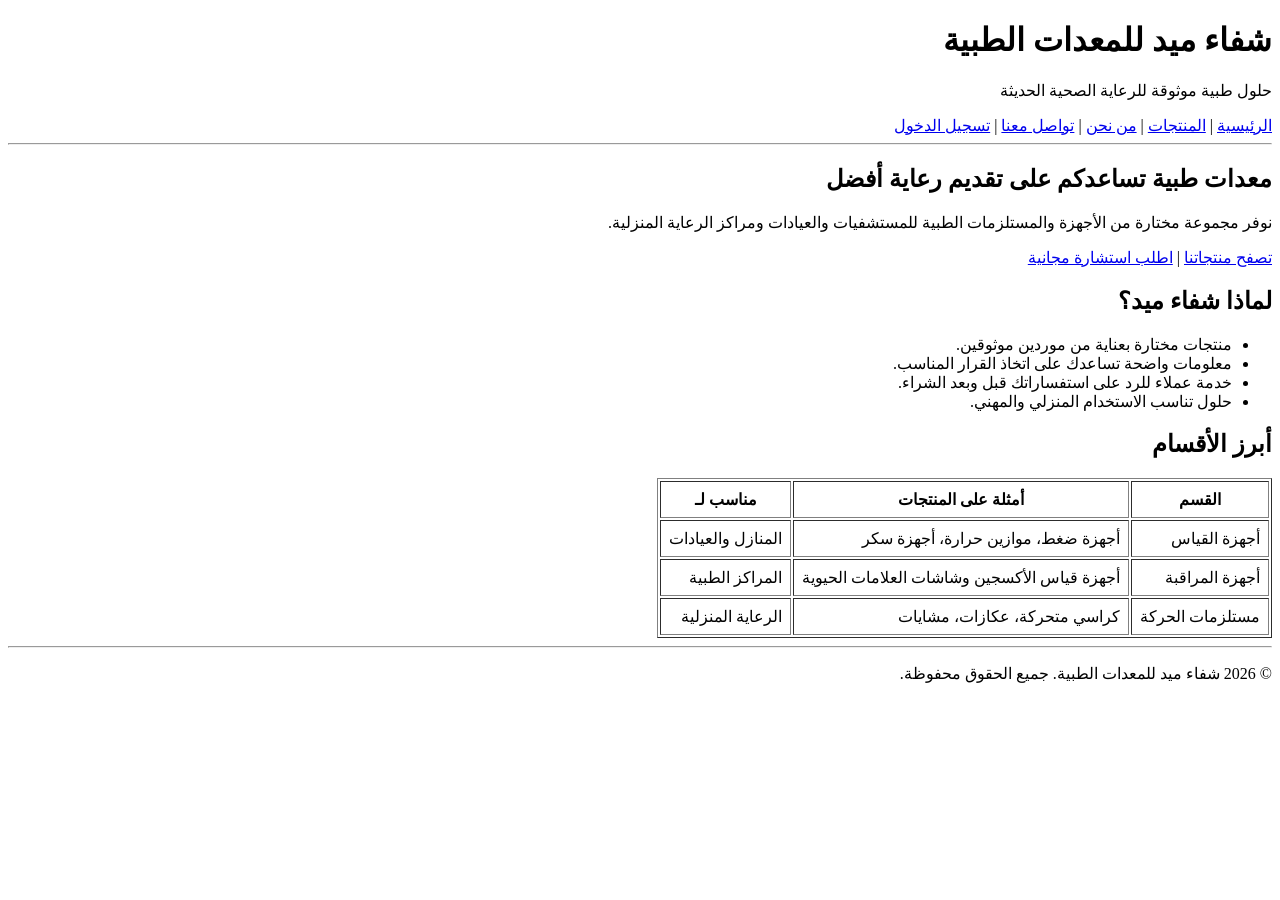
==== index.html @ 85e367d7 "Add files via upload" ====
<!DOCTYPE html>
<html lang="ar" dir="rtl">
<head>
  <meta charset="UTF-8">
  <meta name="viewport" content="width=device-width, initial-scale=1.0">
  <title>شفاء ميد | الرئيسية</title>
</head>
<body>
  <header>
    <h1>شفاء ميد للمعدات الطبية</h1>
    <p>حلول طبية موثوقة للرعاية الصحية الحديثة</p>
    <nav aria-label="التنقل الرئيسي">
      <a href="index.html">الرئيسية</a> |
      <a href="products.html">المنتجات</a> |
      <a href="about.html">من نحن</a> |
      <a href="contact.html">تواصل معنا</a> |
      <a href="login.html">تسجيل الدخول</a>
    </nav>
  </header>
  <hr>

  <main>
    <section>
      <h2>معدات طبية تساعدكم على تقديم رعاية أفضل</h2>
      <p>نوفر مجموعة مختارة من الأجهزة والمستلزمات الطبية للمستشفيات والعيادات ومراكز الرعاية المنزلية.</p>
      <p><a href="products.html">تصفح منتجاتنا</a> | <a href="contact.html">اطلب استشارة مجانية</a></p>
    </section>

    <section>
      <h2>لماذا شفاء ميد؟</h2>
      <ul>
        <li>منتجات مختارة بعناية من موردين موثوقين.</li>
        <li>معلومات واضحة تساعدك على اتخاذ القرار المناسب.</li>
        <li>خدمة عملاء للرد على استفساراتك قبل وبعد الشراء.</li>
        <li>حلول تناسب الاستخدام المنزلي والمهني.</li>
      </ul>
    </section>

    <section>
      <h2>أبرز الأقسام</h2>
      <table border="1" cellpadding="8">
        <thead>
          <tr><th>القسم</th><th>أمثلة على المنتجات</th><th>مناسب لـ</th></tr>
        </thead>
        <tbody>
          <tr><td>أجهزة القياس</td><td>أجهزة ضغط، موازين حرارة، أجهزة سكر</td><td>المنازل والعيادات</td></tr>
          <tr><td>أجهزة المراقبة</td><td>أجهزة قياس الأكسجين وشاشات العلامات الحيوية</td><td>المراكز الطبية</td></tr>
          <tr><td>مستلزمات الحركة</td><td>كراسي متحركة، عكازات، مشايات</td><td>الرعاية المنزلية</td></tr>
        </tbody>
      </table>
    </section>
  </main>

  <hr>
  <footer>
    <p>© 2026 شفاء ميد للمعدات الطبية. جميع الحقوق محفوظة.</p>
  </footer>
</body>
</html>
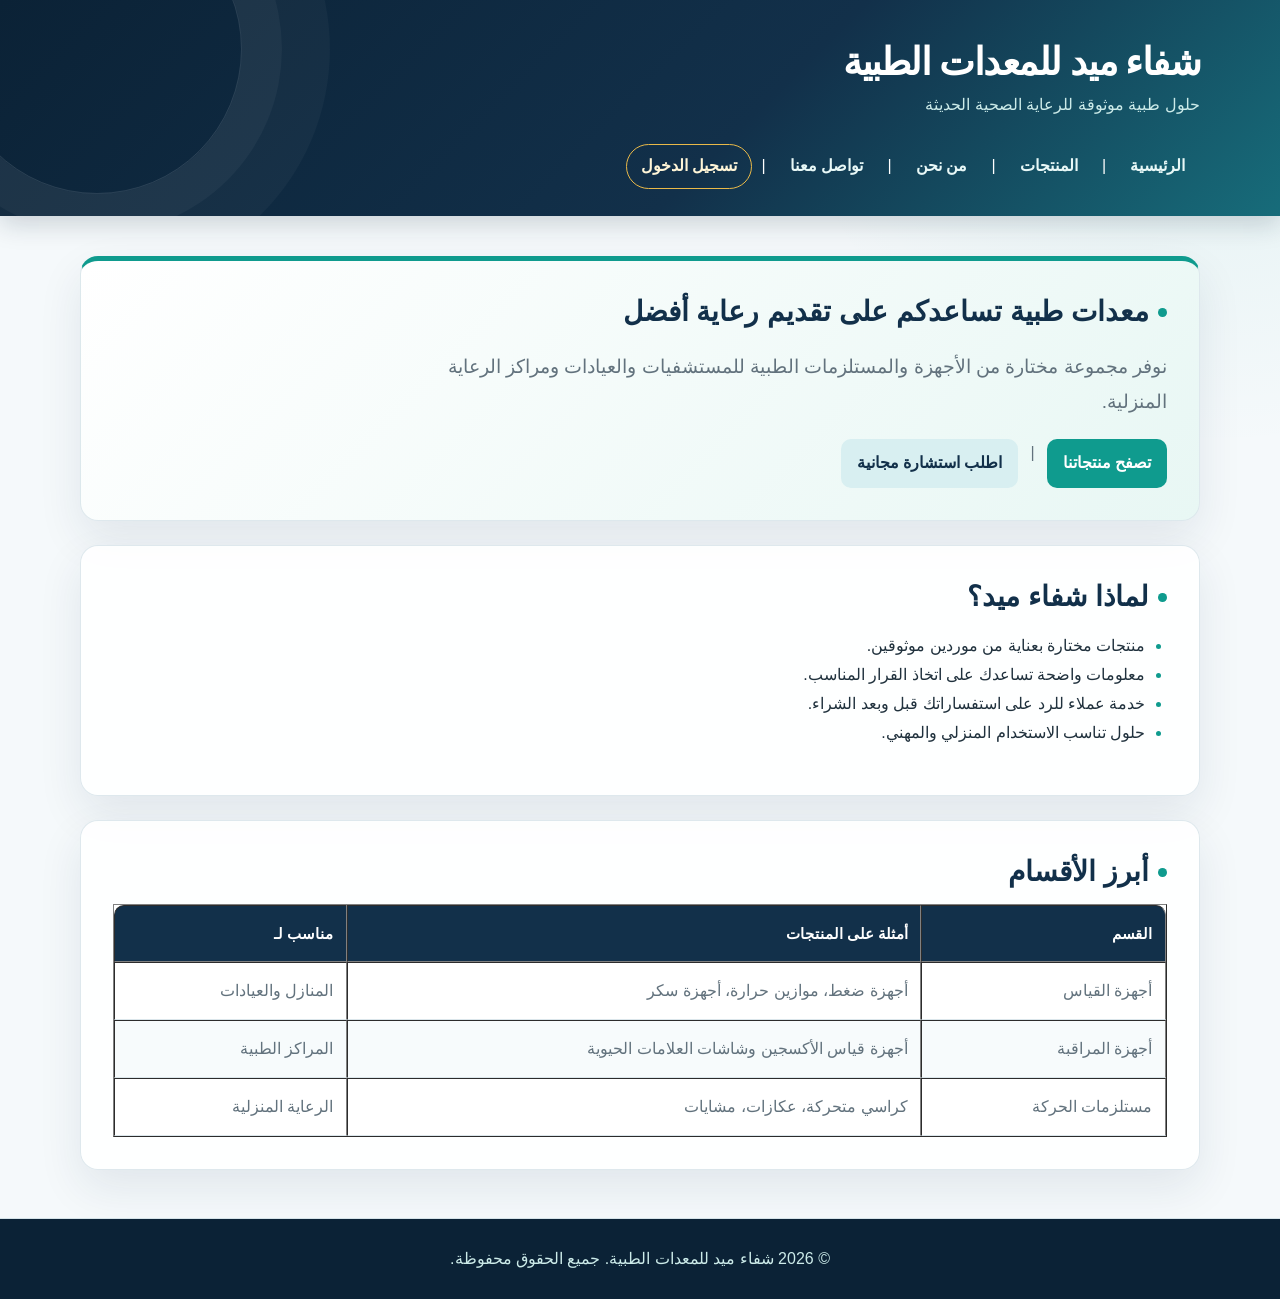
==== commit 94b4ba7c: "Update index.html" ====
--- a/index.html
+++ b/index.html
@@ -4,6 +4,8 @@
   <meta charset="UTF-8">
   <meta name="viewport" content="width=device-width, initial-scale=1.0">
   <title>شفاء ميد | الرئيسية</title>
+  <link rel="stylesheet" href="styles.css">
+</head>
 </head>
 <body>
   <header>
--- a/styles.css
+++ b/styles.css
@@ -0,0 +1,516 @@
+/* =========================================================
+   شفاء ميد | Medical Equipment Website
+   المرحلة الثانية: CSS
+   تصميم متجاوب للهواتف والأجهزة اللوحية وأجهزة الكمبيوتر
+   ========================================================= */
+
+:root {
+  --navy: #12304a;
+  --navy-deep: #0b2236;
+  --teal: #0f9b8e;
+  --teal-dark: #08766d;
+  --mint: #e8f7f4;
+  --sky: #edf7fb;
+  --gold: #e9b949;
+  --ink: #20313d;
+  --muted: #62727d;
+  --line: #dbe6eb;
+  --surface: #ffffff;
+  --background: #f5f9fb;
+  --shadow: 0 18px 45px rgba(18, 48, 74, 0.09);
+  --radius: 18px;
+}
+
+/* أساسيات */
+* {
+  box-sizing: border-box;
+}
+
+html {
+  scroll-behavior: smooth;
+}
+
+body {
+  margin: 0;
+  color: var(--ink);
+  background:
+    radial-gradient(circle at 95% 0%, rgba(15, 155, 142, 0.09), transparent 28rem),
+    var(--background);
+  font-family: Tahoma, Arial, "Noto Sans Arabic", sans-serif;
+  font-size: 16px;
+  line-height: 1.8;
+}
+
+::selection {
+  color: var(--surface);
+  background: var(--teal);
+}
+
+/* رأس الموقع والتنقل */
+header {
+  position: relative;
+  overflow: hidden;
+  padding: 2.4rem max(1.25rem, calc((100% - 1120px) / 2)) 1.7rem;
+  color: var(--surface);
+  background: linear-gradient(135deg, var(--navy-deep), var(--navy) 58%, #176c7a);
+  box-shadow: 0 8px 25px rgba(11, 34, 54, 0.18);
+}
+
+header::after {
+  position: absolute;
+  top: -6rem;
+  left: -3rem;
+  width: 18rem;
+  height: 18rem;
+  border: 1px solid rgba(255, 255, 255, 0.12);
+  border-radius: 50%;
+  box-shadow: 0 0 0 2.5rem rgba(255, 255, 255, 0.04), 0 0 0 5.5rem rgba(255, 255, 255, 0.03);
+  content: "";
+}
+
+header h1,
+header p,
+header nav {
+  position: relative;
+  z-index: 1;
+  max-width: 1120px;
+  margin-right: auto;
+  margin-left: auto;
+}
+
+header h1 {
+  margin-top: 0;
+  margin-bottom: 0.25rem;
+  color: #ffffff;
+  font-size: clamp(1.65rem, 3vw, 2.55rem);
+  line-height: 1.25;
+  letter-spacing: -0.04em;
+}
+
+header p {
+  margin-top: 0;
+  margin-bottom: 1.5rem;
+  color: #ccebe9;
+  font-size: 1.02rem;
+}
+
+nav {
+  display: flex;
+  flex-wrap: wrap;
+  gap: 0.45rem 0.6rem;
+  align-items: center;
+}
+
+nav a {
+  display: inline-block;
+  padding: 0.45rem 0.85rem;
+  border: 1px solid transparent;
+  border-radius: 999px;
+  color: #e8f8f7;
+  font-weight: 700;
+  text-decoration: none;
+  transition: background-color 180ms ease, border-color 180ms ease, transform 180ms ease;
+}
+
+nav a:hover,
+nav a:focus-visible {
+  border-color: rgba(255, 255, 255, 0.32);
+  background: rgba(255, 255, 255, 0.14);
+  transform: translateY(-1px);
+}
+
+nav a[href="login.html"] {
+  border-color: var(--gold);
+  color: #fff5d7;
+}
+
+hr {
+  display: none;
+}
+
+/* المحتوى */
+main {
+  width: min(1120px, calc(100% - 2.5rem));
+  min-height: 58vh;
+  margin: 2.5rem auto;
+}
+
+main > h2,
+main > p,
+main > ol,
+main > ul,
+main > dl,
+main > form,
+main > table {
+  max-width: 980px;
+  margin-right: auto;
+  margin-left: auto;
+}
+
+section,
+main > form,
+main > table {
+  margin-bottom: 1.5rem;
+  padding: clamp(1.25rem, 3vw, 2rem);
+  border: 1px solid rgba(219, 230, 235, 0.9);
+  border-radius: var(--radius);
+  background: rgba(255, 255, 255, 0.88);
+  box-shadow: var(--shadow);
+}
+
+main > section:first-child {
+  border-top: 5px solid var(--teal);
+  background: linear-gradient(135deg, #ffffff, var(--mint));
+}
+
+h2 {
+  margin-top: 0;
+  margin-bottom: 0.8rem;
+  color: var(--navy);
+  font-size: clamp(1.3rem, 2.2vw, 1.85rem);
+  line-height: 1.35;
+}
+
+h2::before {
+  display: inline-block;
+  width: 0.55rem;
+  height: 0.55rem;
+  margin-left: 0.6rem;
+  border-radius: 50%;
+  background: var(--teal);
+  content: "";
+  vertical-align: 0.15em;
+}
+
+p {
+  color: var(--muted);
+}
+
+strong {
+  color: var(--navy);
+}
+
+a {
+  color: var(--teal-dark);
+  font-weight: 700;
+  text-underline-offset: 3px;
+}
+
+a:hover,
+a:focus-visible {
+  color: var(--navy);
+}
+
+/* الصفحة الرئيسية */
+main > section:first-child p:first-of-type {
+  max-width: 720px;
+  font-size: clamp(1.05rem, 2vw, 1.2rem);
+}
+
+main > section:first-child p:last-of-type {
+  display: flex;
+  flex-wrap: wrap;
+  gap: 0.75rem;
+  margin-bottom: 0;
+}
+
+main > section:first-child p:last-of-type a {
+  display: inline-block;
+  padding: 0.65rem 1rem;
+  border-radius: 10px;
+  color: var(--surface);
+  background: var(--teal);
+  text-decoration: none;
+  transition: background-color 180ms ease, transform 180ms ease;
+}
+
+main > section:first-child p:last-of-type a:last-child {
+  color: var(--navy);
+  background: #d8eff1;
+}
+
+main > section:first-child p:last-of-type a:hover,
+main > section:first-child p:last-of-type a:focus-visible {
+  background: var(--teal-dark);
+  color: var(--surface);
+  transform: translateY(-2px);
+}
+
+ul,
+ol {
+  padding-right: 1.35rem;
+}
+
+li::marker {
+  color: var(--teal);
+  font-weight: 700;
+}
+
+/* الجداول */
+table {
+  width: 100%;
+  border-collapse: separate;
+  border-spacing: 0;
+  overflow: hidden;
+  text-align: right;
+}
+
+thead th {
+  padding: 0.9rem 0.8rem;
+  color: var(--surface);
+  background: var(--navy);
+  font-size: 0.92rem;
+}
+
+thead th:first-child {
+  border-top-right-radius: 10px;
+}
+
+thead th:last-child {
+  border-top-left-radius: 10px;
+}
+
+tbody td {
+  padding: 0.85rem 0.8rem;
+  border-bottom: 1px solid var(--line);
+  color: var(--muted);
+  background: var(--surface);
+  vertical-align: top;
+}
+
+tbody tr:nth-child(even) td {
+  background: #f7fbfc;
+}
+
+tbody tr:hover td {
+  background: var(--mint);
+}
+
+tbody td a {
+  color: var(--teal-dark);
+}
+
+/* النماذج */
+fieldset {
+  margin: 0;
+  padding: clamp(1rem, 3vw, 1.5rem);
+  border: 1px solid var(--line);
+  border-radius: 14px;
+}
+
+legend {
+  padding: 0 0.6rem;
+  color: var(--navy);
+  font-size: 1.1rem;
+  font-weight: 700;
+}
+
+label {
+  display: inline-block;
+  margin-bottom: 0.3rem;
+  color: var(--navy);
+  font-weight: 700;
+}
+
+input,
+select,
+textarea {
+  width: 100%;
+  max-width: 620px;
+  padding: 0.78rem 0.9rem;
+  border: 1px solid #cbdbe1;
+  border-radius: 10px;
+  color: var(--ink);
+  background: #fbfdfe;
+  font: inherit;
+  transition: border-color 180ms ease, box-shadow 180ms ease, background-color 180ms ease;
+}
+
+input:focus,
+select:focus,
+textarea:focus {
+  border-color: var(--teal);
+  outline: none;
+  background: var(--surface);
+  box-shadow: 0 0 0 4px rgba(15, 155, 142, 0.13);
+}
+
+input[type="checkbox"] {
+  width: auto;
+  accent-color: var(--teal);
+  vertical-align: middle;
+}
+
+button {
+  margin: 0.35rem 0.35rem 0.35rem 0;
+  padding: 0.7rem 1.25rem;
+  border: 0;
+  border-radius: 10px;
+  color: var(--surface);
+  background: var(--teal);
+  cursor: pointer;
+  font: inherit;
+  font-weight: 700;
+  transition: background-color 180ms ease, transform 180ms ease, box-shadow 180ms ease;
+}
+
+button[type="reset"] {
+  color: var(--navy);
+  background: #e5eef1;
+}
+
+button:hover,
+button:focus-visible {
+  background: var(--teal-dark);
+  box-shadow: 0 8px 18px rgba(8, 118, 109, 0.2);
+  transform: translateY(-2px);
+}
+
+button[type="reset"]:hover,
+button[type="reset"]:focus-visible {
+  color: var(--navy);
+  background: #d2e1e6;
+}
+
+/* صفحة من نحن والتفاصيل */
+dl {
+  display: grid;
+  grid-template-columns: minmax(9rem, 0.35fr) 1fr;
+  gap: 0.65rem 1.25rem;
+  margin: 0;
+}
+
+dt {
+  color: var(--teal-dark);
+  font-weight: 700;
+}
+
+dd {
+  margin: 0;
+  color: var(--muted);
+}
+
+address {
+  color: var(--muted);
+  font-style: normal;
+}
+
+/* التذييل */
+footer {
+  margin-top: 3rem;
+  padding: 1.6rem max(1.25rem, calc((100% - 1120px) / 2));
+  border-top: 1px solid #d5e3e8;
+  color: #ccebe9;
+  background: var(--navy-deep);
+  text-align: center;
+}
+
+footer p {
+  margin: 0;
+  color: #ccebe9;
+}
+
+/* الشاشات المتوسطة */
+@media (max-width: 800px) {
+  main {
+    width: min(100% - 1.5rem, 680px);
+    margin-top: 1.5rem;
+  }
+
+  header {
+    padding-right: 1rem;
+    padding-left: 1rem;
+  }
+
+  header h1,
+  header p,
+  header nav {
+    max-width: 680px;
+  }
+
+  table {
+    display: block;
+    overflow-x: auto;
+    white-space: nowrap;
+  }
+
+  thead th,
+  tbody td {
+    min-width: 125px;
+  }
+}
+
+/* الهواتف */
+@media (max-width: 520px) {
+  body {
+    font-size: 15px;
+  }
+
+  header {
+    padding-top: 1.6rem;
+    padding-bottom: 1.25rem;
+  }
+
+  header h1 {
+    font-size: 1.55rem;
+  }
+
+  header p {
+    margin-bottom: 1rem;
+    font-size: 0.92rem;
+  }
+
+  nav {
+    display: grid;
+    grid-template-columns: repeat(2, minmax(0, 1fr));
+    gap: 0.45rem;
+  }
+
+  nav a {
+    border-color: rgba(255, 255, 255, 0.15);
+    text-align: center;
+  }
+
+  main {
+    width: calc(100% - 1rem);
+    margin-top: 1rem;
+  }
+
+  section,
+  main > form,
+  main > table {
+    padding: 1rem;
+    border-radius: 14px;
+  }
+
+  main > section:first-child p:last-of-type {
+    display: grid;
+  }
+
+  main > section:first-child p:last-of-type a {
+    text-align: center;
+  }
+
+  dl {
+    display: block;
+  }
+
+  dt {
+    margin-top: 0.9rem;
+  }
+
+  dd {
+    margin-top: 0.2rem;
+  }
+
+  input,
+  select,
+  textarea {
+    max-width: 100%;
+  }
+
+  button {
+    width: 100%;
+    margin: 0.35rem 0;
+  }
+}
